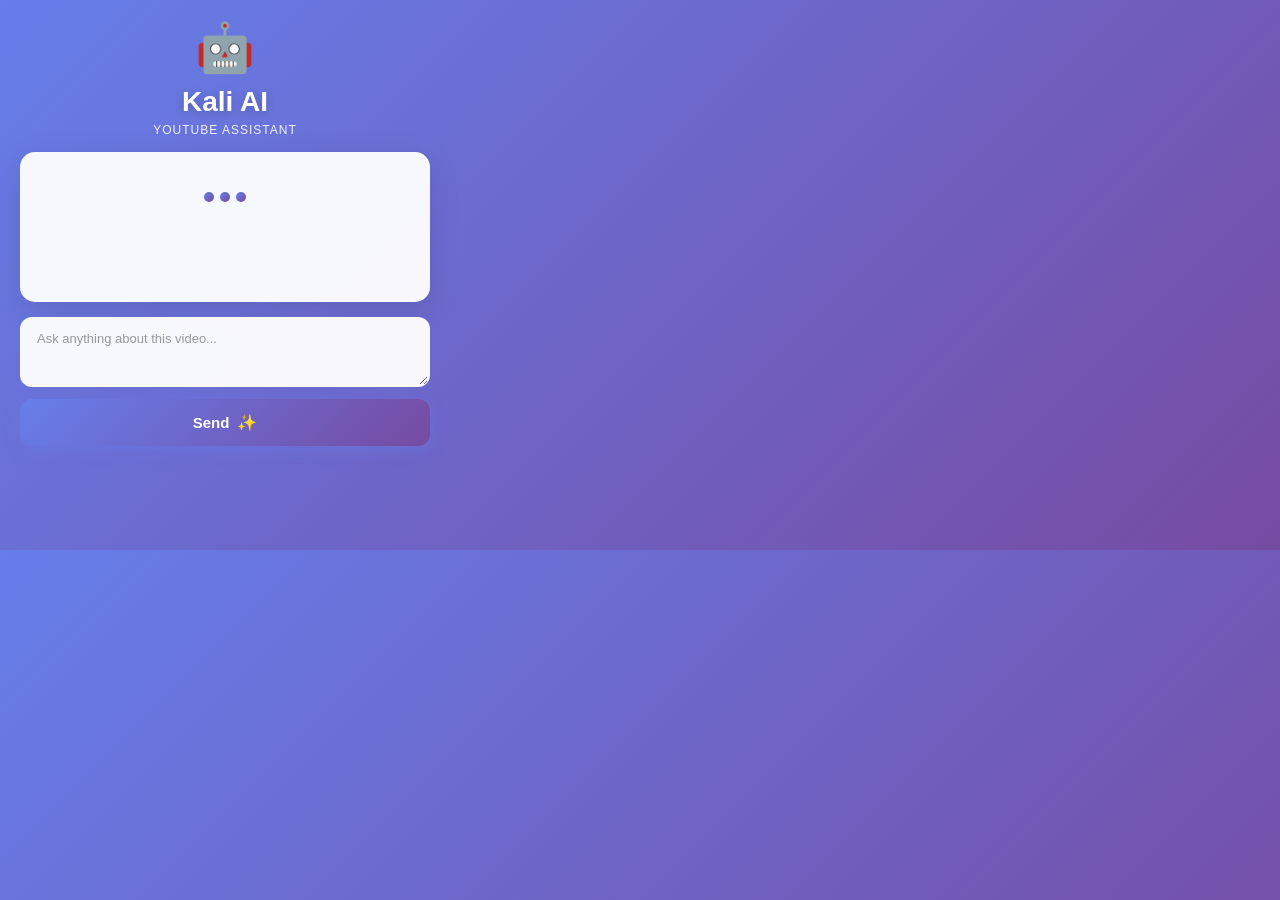
==== extension/popup.html @ 9a3c7fc2 "Initial commit" ====
<!DOCTYPE html>
<html>

<head>
    <title>Kali YouTube AI Chat</title>
    <link rel="stylesheet" href="popup.css">
</head>

<body>
    <div class="container">
        <div class="header">
            <div class="logo">🤖</div>
            <h1>Kali AI</h1>
            <p class="subtitle">YouTube Assistant</p>
        </div>

        <div id="answer" class="response-box">
            <div class="typing-indicator">
                <span></span>
                <span></span>
                <span></span>
            </div>
        </div>

        <div class="input-section">
            <textarea
                id="question"
                class="question-input"
                placeholder="Ask anything about this video..."
            ></textarea>
            
            <button id="ask" class="ask-button">
                <span class="button-text">Send</span>
                <span class="button-icon">✨</span>
            </button>
        </div>
    </div>

    <script src="popup.js"></script>

</body>
</html>
---- extension/popup.css ----
* {
    margin: 0;
    padding: 0;
    box-sizing: border-box;
}

body {
    width: 450px;
    min-height: 550px;
    background: linear-gradient(135deg, #667eea 0%, #764ba2 100%);
    font-family: 'Segoe UI', Tahoma, Geneva, Verdana, sans-serif;
    overflow-x: hidden;
}

.container {
    display: flex;
    flex-direction: column;
    height: 100%;
    padding: 20px;
    gap: 15px;
}

.logo{
    text-align: center;
    color: white;
    animation: float 3s ease-in-out infinite;
    font-size: 48px;
    margin-bottom: 10px;
}

.header {
    text-align: center;
    color: white;
    animation: slideDown 0.6s ease-out;
}

h1 {
    font-size: 28px;
    font-weight: 700;
    margin-bottom: 5px;
    text-shadow: 0 2px 10px rgba(0, 0, 0, 0.2);
}

.subtitle {
    font-size: 12px;
    opacity: 0.9;
    letter-spacing: 1px;
    text-transform: uppercase;
}

.response-box {
    background: rgba(255, 255, 255, 0.95);
    border-radius: 15px;
    padding: 20px;
    min-height: 150px;
    max-height: 280px;
    overflow-y: auto;
    box-shadow: 0 8px 32px rgba(0, 0, 0, 0.1);
    animation: slideUp 0.6s ease-out;
    word-wrap: break-word;
    line-height: 1.6;
    color: #333;
    font-size: 14px;
}

.response-box::-webkit-scrollbar {
    width: 6px;
}

.response-box::-webkit-scrollbar-track {
    background: rgba(0, 0, 0, 0.05);
    border-radius: 10px;
}

.response-box::-webkit-scrollbar-thumb {
    background: #667eea;
    border-radius: 10px;
}

.response-box::-webkit-scrollbar-thumb:hover {
    background: #764ba2;
}

.typing-indicator {
    display: flex;
    gap: 6px;
    align-items: center;
    justify-content: center;
    padding: 20px 0;
}

.typing-indicator span {
    width: 10px;
    height: 10px;
    border-radius: 50%;
    background: linear-gradient(135deg, #667eea, #764ba2);
    animation: typing 1.4s infinite;
}

.typing-indicator span:nth-child(2) {
    animation-delay: 0.2s;
}

.typing-indicator span:nth-child(3) {
    animation-delay: 0.4s;
}

@keyframes typing {
    0%, 60%, 100% {
        transform: translateY(0);
        opacity: 0.6;
    }
    30% {
        transform: translateY(-12px);
        opacity: 1;
    }
}

.input-section {
    display: flex;
    flex-direction: column;
    gap: 12px;
    animation: slideUp 0.6s ease-out 0.2s both;
}

.question-input {
    width: 100%;
    padding: 12px 15px;
    border: 2px solid rgba(255, 255, 255, 0.3);
    border-radius: 12px;
    font-size: 13px;
    font-family: 'Segoe UI', Tahoma, Geneva, Verdana, sans-serif;
    background: rgba(255, 255, 255, 0.95);
    color: #333;
    resize: vertical;
    min-height: 70px;
    max-height: 100px;
    transition: all 0.3s ease;
}

.question-input:focus {
    outline: none;
    border-color: rgba(255, 255, 255, 0.8);
    box-shadow: 0 0 15px rgba(255, 255, 255, 0.3);
    background: white;
}

.question-input::placeholder {
    color: #999;
}

.ask-button {
    width: 100%;
    padding: 14px;
    background: linear-gradient(135deg, #667eea 0%, #764ba2 100%);
    color: white;
    border: none;
    border-radius: 12px;
    font-size: 15px;
    font-weight: 600;
    cursor: pointer;
    transition: all 0.3s ease;
    display: flex;
    align-items: center;
    justify-content: center;
    gap: 8px;
    box-shadow: 0 4px 15px rgba(102, 126, 234, 0.4);
}

.ask-button:hover {
    transform: translateY(-2px);
    box-shadow: 0 6px 20px rgba(102, 126, 234, 0.6);
}

.ask-button:active {
    transform: translateY(0);
}

.button-text {
    font-weight: 600;
}

.button-icon {
    font-size: 16px;
    animation: sparkle 1.5s infinite;
}

@keyframes sparkle {
    0%, 100% {
        transform: scale(1) rotate(0deg);
        opacity: 1;
    }
    50% {
        transform: scale(1.2) rotate(10deg);
        opacity: 0.7;
    }
}

@keyframes slideDown {
    from {
        opacity: 0;
        transform: translateY(-20px);
    }
    to {
        opacity: 1;
        transform: translateY(0);
    }
}

@keyframes slideUp {
    from {
        opacity: 0;
        transform: translateY(20px);
    }
    to {
        opacity: 1;
        transform: translateY(0);
    }
}

@keyframes float {
    0%, 100% {
        transform: translateY(0px);
    }
    50% {
        transform: translateY(-10px);
    }
}

.ai-bubble {
    background: linear-gradient(135deg, #667eea 0%, #764ba2 100%);
    color: white;
    border-radius: 15px;
    padding: 12px 15px;
    margin-bottom: 10px;
    animation: bubbleIn 0.4s ease-out;
    box-shadow: 0 4px 15px rgba(102, 126, 234, 0.3);
}

@keyframes bubbleIn {
    from {
        opacity: 0;
        transform: scale(0.8) translateY(10px);
    }
    to {
        opacity: 1;
        transform: scale(1) translateY(0);
    }
}

.user-bubble {
    background: rgba(255, 255, 255, 0.95);
    color: #333;
    border-radius: 15px;
    padding: 12px 15px;
    margin-bottom: 10px;
    animation: bubbleIn 0.4s ease-out;
    text-align: right;
    box-shadow: 0 2px 8px rgba(0, 0, 0, 0.1);
}

.error-message {
    color: #e74c3c;
    background: rgba(231, 76, 60, 0.1);
    border-left: 4px solid #e74c3c;
    padding: 10px 12px;
    border-radius: 5px;
    font-size: 13px;
}

.ask-button:disabled {
    opacity: 0.8;
    cursor: not-allowed;
}

.ask-button:disabled .button-icon {
    animation: none;
    display: inline-block;
}
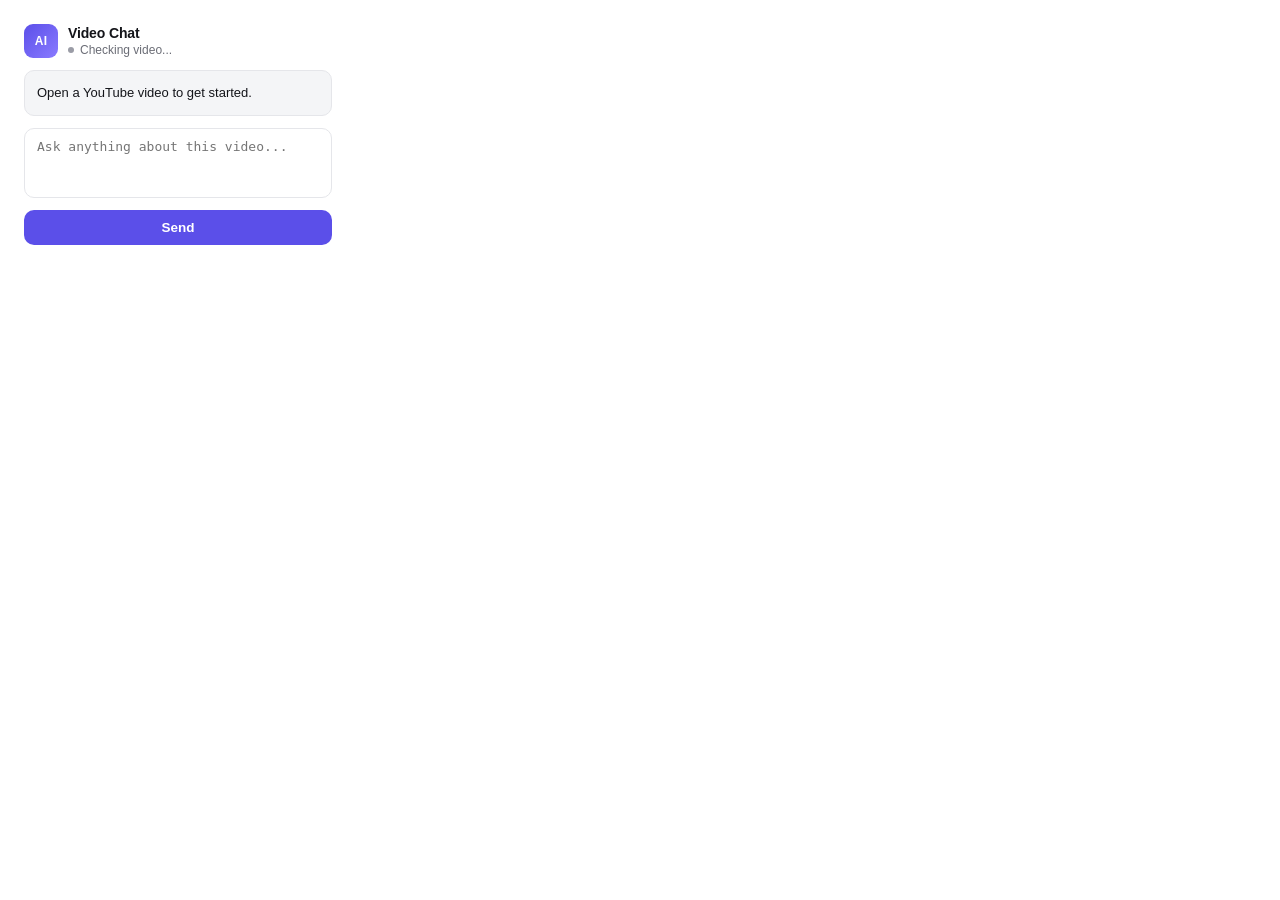
==== commit 5272af53: "Refactor code structure for improved readability and maintainability" ====
--- a/extension/popup.html
+++ b/extension/popup.html
@@ -2,41 +2,28 @@
 <html>
 
 <head>
-    <title>Kali YouTube AI Chat</title>
-    <link rel="stylesheet" href="popup.css">
+  <meta charset="UTF-8">
+  <title>YouTube AI Chat</title>
+  <link rel="stylesheet" href="popup.css">
 </head>
 
 <body>
-    <div class="container">
-        <div class="header">
-            <div class="logo">🤖</div>
-            <h1>Kali AI</h1>
-            <p class="subtitle">YouTube Assistant</p>
-        </div>
 
-        <div id="answer" class="response-box">
-            <div class="typing-indicator">
-                <span></span>
-                <span></span>
-                <span></span>
-            </div>
-        </div>
+  <div id="header">
+    <span id="logo">AI</span>
+    <div>
+      <div id="title">Video Chat</div>
+      <div id="status"><span class="dot" id="dot"></span><span id="status-text">Checking video...</span></div>
+    </div>
+  </div>
 
-        <div class="input-section">
-            <textarea
-                id="question"
-                class="question-input"
-                placeholder="Ask anything about this video..."
-            ></textarea>
-            
-            <button id="ask" class="ask-button">
-                <span class="button-text">Send</span>
-                <span class="button-icon">✨</span>
-            </button>
-        </div>
-    </div>
+  <div id="answer">Open a YouTube video to get started.</div>
 
-    <script src="popup.js"></script>
+  <textarea id="question" placeholder="Ask anything about this video..."></textarea>
+
+  <button id="ask">Send</button>
+
+  <script src="popup.js"></script>
 
 </body>
 </html>
--- a/extension/popup.css
+++ b/extension/popup.css
@@ -1,279 +1,113 @@
 * {
-    margin: 0;
-    padding: 0;
-    box-sizing: border-box;
+  box-sizing: border-box;
 }
 
 body {
-    width: 450px;
-    min-height: 550px;
-    background: linear-gradient(135deg, #667eea 0%, #764ba2 100%);
-    font-family: 'Segoe UI', Tahoma, Geneva, Verdana, sans-serif;
-    overflow-x: hidden;
+  width: 340px;
+  padding: 16px;
+  font-family: -apple-system, BlinkMacSystemFont, "Segoe UI", Roboto, Helvetica, Arial, sans-serif;
+  background: #FFFFFF;
+  color: #14151A;
 }
 
-.container {
-    display: flex;
-    flex-direction: column;
-    height: 100%;
-    padding: 20px;
-    gap: 15px;
+#header {
+  display: flex;
+  align-items: center;
+  gap: 10px;
+  margin-bottom: 12px;
 }
 
-.logo{
-    text-align: center;
-    color: white;
-    animation: float 3s ease-in-out infinite;
-    font-size: 48px;
-    margin-bottom: 10px;
+#logo {
+  width: 34px;
+  height: 34px;
+  border-radius: 9px;
+  background: linear-gradient(135deg, #5B4FE9, #8A7BFF);
+  color: #fff;
+  font-size: 12px;
+  font-weight: 700;
+  letter-spacing: 0.03em;
+  display: flex;
+  align-items: center;
+  justify-content: center;
+  flex-shrink: 0;
 }
 
-.header {
-    text-align: center;
-    color: white;
-    animation: slideDown 0.6s ease-out;
+#title {
+  font-size: 14px;
+  font-weight: 600;
+  letter-spacing: -0.01em;
 }
 
-h1 {
-    font-size: 28px;
-    font-weight: 700;
-    margin-bottom: 5px;
-    text-shadow: 0 2px 10px rgba(0, 0, 0, 0.2);
+#status {
+  display: flex;
+  align-items: center;
+  gap: 6px;
+  font-size: 12px;
+  color: #6B6D76;
+  margin-top: 2px;
 }
 
-.subtitle {
-    font-size: 12px;
-    opacity: 0.9;
-    letter-spacing: 1px;
-    text-transform: uppercase;
+.dot {
+  width: 6px;
+  height: 6px;
+  border-radius: 50%;
+  background: #9A9CA6;
+  flex-shrink: 0;
 }
 
-.response-box {
-    background: rgba(255, 255, 255, 0.95);
-    border-radius: 15px;
-    padding: 20px;
-    min-height: 150px;
-    max-height: 280px;
-    overflow-y: auto;
-    box-shadow: 0 8px 32px rgba(0, 0, 0, 0.1);
-    animation: slideUp 0.6s ease-out;
-    word-wrap: break-word;
-    line-height: 1.6;
-    color: #333;
-    font-size: 14px;
+.dot.busy {
+  background: #5B4FE9;
+  animation: pulse 1s ease-in-out infinite;
 }
 
-.response-box::-webkit-scrollbar {
-    width: 6px;
+@keyframes pulse {
+  0%, 100% { opacity: 1; transform: scale(1); }
+  50% { opacity: 0.4; transform: scale(0.7); }
 }
 
-.response-box::-webkit-scrollbar-track {
-    background: rgba(0, 0, 0, 0.05);
-    border-radius: 10px;
+#answer {
+  background: #F4F5F7;
+  border: 1px solid #E5E6EA;
+  border-radius: 10px;
+  padding: 12px;
+  font-size: 13px;
+  line-height: 1.5;
+  color: #14151A;
+  margin-bottom: 12px;
+  max-height: 220px;
+  overflow-y: auto;
+  white-space: pre-wrap;
 }
 
-.response-box::-webkit-scrollbar-thumb {
-    background: #667eea;
-    border-radius: 10px;
+textarea {
+  width: 100%;
+  height: 70px;
+  resize: none;
+  border: 1px solid #E5E6EA;
+  border-radius: 10px;
+  padding: 10px 12px;
+  font-size: 13px;
+  color: #14151A;
+  outline: none;
 }
 
-.response-box::-webkit-scrollbar-thumb:hover {
-    background: #764ba2;
+textarea:focus {
+  border-color: #5B4FE9;
 }
 
-.typing-indicator {
-    display: flex;
-    gap: 6px;
-    align-items: center;
-    justify-content: center;
-    padding: 20px 0;
+button {
+  width: 100%;
+  margin-top: 8px;
+  padding: 10px;
+  border: none;
+  border-radius: 10px;
+  background: #5B4FE9;
+  color: #fff;
+  font-size: 13.5px;
+  font-weight: 600;
+  cursor: pointer;
 }
 
-.typing-indicator span {
-    width: 10px;
-    height: 10px;
-    border-radius: 50%;
-    background: linear-gradient(135deg, #667eea, #764ba2);
-    animation: typing 1.4s infinite;
-}
-
-.typing-indicator span:nth-child(2) {
-    animation-delay: 0.2s;
-}
-
-.typing-indicator span:nth-child(3) {
-    animation-delay: 0.4s;
-}
-
-@keyframes typing {
-    0%, 60%, 100% {
-        transform: translateY(0);
-        opacity: 0.6;
-    }
-    30% {
-        transform: translateY(-12px);
-        opacity: 1;
-    }
-}
-
-.input-section {
-    display: flex;
-    flex-direction: column;
-    gap: 12px;
-    animation: slideUp 0.6s ease-out 0.2s both;
-}
-
-.question-input {
-    width: 100%;
-    padding: 12px 15px;
-    border: 2px solid rgba(255, 255, 255, 0.3);
-    border-radius: 12px;
-    font-size: 13px;
-    font-family: 'Segoe UI', Tahoma, Geneva, Verdana, sans-serif;
-    background: rgba(255, 255, 255, 0.95);
-    color: #333;
-    resize: vertical;
-    min-height: 70px;
-    max-height: 100px;
-    transition: all 0.3s ease;
-}
-
-.question-input:focus {
-    outline: none;
-    border-color: rgba(255, 255, 255, 0.8);
-    box-shadow: 0 0 15px rgba(255, 255, 255, 0.3);
-    background: white;
-}
-
-.question-input::placeholder {
-    color: #999;
-}
-
-.ask-button {
-    width: 100%;
-    padding: 14px;
-    background: linear-gradient(135deg, #667eea 0%, #764ba2 100%);
-    color: white;
-    border: none;
-    border-radius: 12px;
-    font-size: 15px;
-    font-weight: 600;
-    cursor: pointer;
-    transition: all 0.3s ease;
-    display: flex;
-    align-items: center;
-    justify-content: center;
-    gap: 8px;
-    box-shadow: 0 4px 15px rgba(102, 126, 234, 0.4);
-}
-
-.ask-button:hover {
-    transform: translateY(-2px);
-    box-shadow: 0 6px 20px rgba(102, 126, 234, 0.6);
-}
-
-.ask-button:active {
-    transform: translateY(0);
-}
-
-.button-text {
-    font-weight: 600;
-}
-
-.button-icon {
-    font-size: 16px;
-    animation: sparkle 1.5s infinite;
-}
-
-@keyframes sparkle {
-    0%, 100% {
-        transform: scale(1) rotate(0deg);
-        opacity: 1;
-    }
-    50% {
-        transform: scale(1.2) rotate(10deg);
-        opacity: 0.7;
-    }
-}
-
-@keyframes slideDown {
-    from {
-        opacity: 0;
-        transform: translateY(-20px);
-    }
-    to {
-        opacity: 1;
-        transform: translateY(0);
-    }
-}
-
-@keyframes slideUp {
-    from {
-        opacity: 0;
-        transform: translateY(20px);
-    }
-    to {
-        opacity: 1;
-        transform: translateY(0);
-    }
-}
-
-@keyframes float {
-    0%, 100% {
-        transform: translateY(0px);
-    }
-    50% {
-        transform: translateY(-10px);
-    }
-}
-
-.ai-bubble {
-    background: linear-gradient(135deg, #667eea 0%, #764ba2 100%);
-    color: white;
-    border-radius: 15px;
-    padding: 12px 15px;
-    margin-bottom: 10px;
-    animation: bubbleIn 0.4s ease-out;
-    box-shadow: 0 4px 15px rgba(102, 126, 234, 0.3);
-}
-
-@keyframes bubbleIn {
-    from {
-        opacity: 0;
-        transform: scale(0.8) translateY(10px);
-    }
-    to {
-        opacity: 1;
-        transform: scale(1) translateY(0);
-    }
-}
-
-.user-bubble {
-    background: rgba(255, 255, 255, 0.95);
-    color: #333;
-    border-radius: 15px;
-    padding: 12px 15px;
-    margin-bottom: 10px;
-    animation: bubbleIn 0.4s ease-out;
-    text-align: right;
-    box-shadow: 0 2px 8px rgba(0, 0, 0, 0.1);
-}
-
-.error-message {
-    color: #e74c3c;
-    background: rgba(231, 76, 60, 0.1);
-    border-left: 4px solid #e74c3c;
-    padding: 10px 12px;
-    border-radius: 5px;
-    font-size: 13px;
-}
-
-.ask-button:disabled {
-    opacity: 0.8;
-    cursor: not-allowed;
-}
-
-.ask-button:disabled .button-icon {
-    animation: none;
-    display: inline-block;
+button:hover {
+  background: #4C41D6;
 }
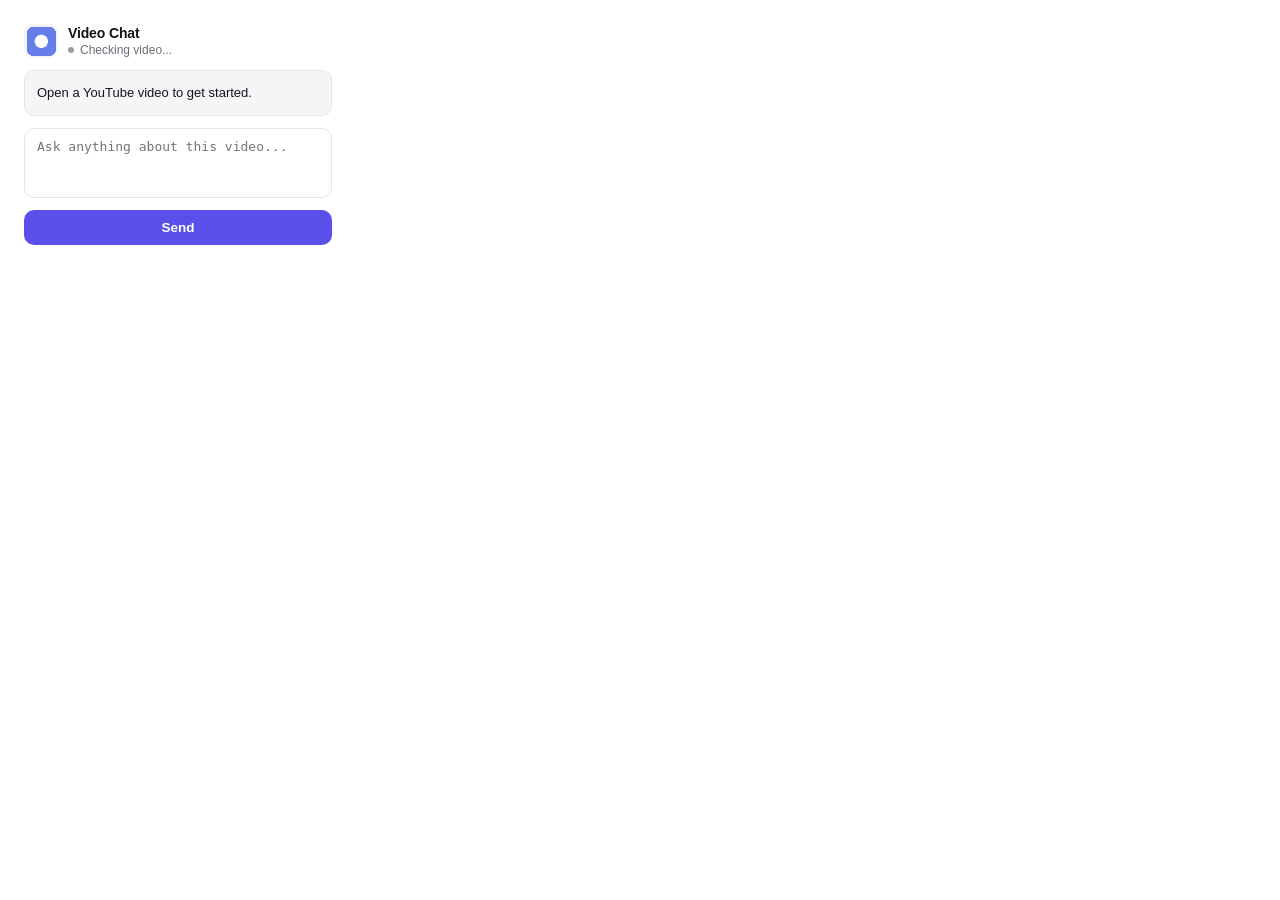
==== commit 80c958c6: "Enhance popup UI by adding icons and updating styles for better visual consistency" ====
--- a/extension/popup.html
+++ b/extension/popup.html
@@ -10,7 +10,7 @@
 <body>
 
   <div id="header">
-    <span id="logo">AI</span>
+    <img id="logo" src="icons/icon-48.png" alt="YouTube AI Chat logo">
     <div>
       <div id="title">Video Chat</div>
       <div id="status"><span class="dot" id="dot"></span><span id="status-text">Checking video...</span></div>
--- a/extension/popup.css
+++ b/extension/popup.css
@@ -21,15 +21,10 @@
   width: 34px;
   height: 34px;
   border-radius: 9px;
-  background: linear-gradient(135deg, #5B4FE9, #8A7BFF);
-  color: #fff;
-  font-size: 12px;
-  font-weight: 700;
-  letter-spacing: 0.03em;
-  display: flex;
-  align-items: center;
-  justify-content: center;
   flex-shrink: 0;
+  object-fit: cover;
+  display: block;
+  background: #F4F5F7;
 }
 
 #title {
